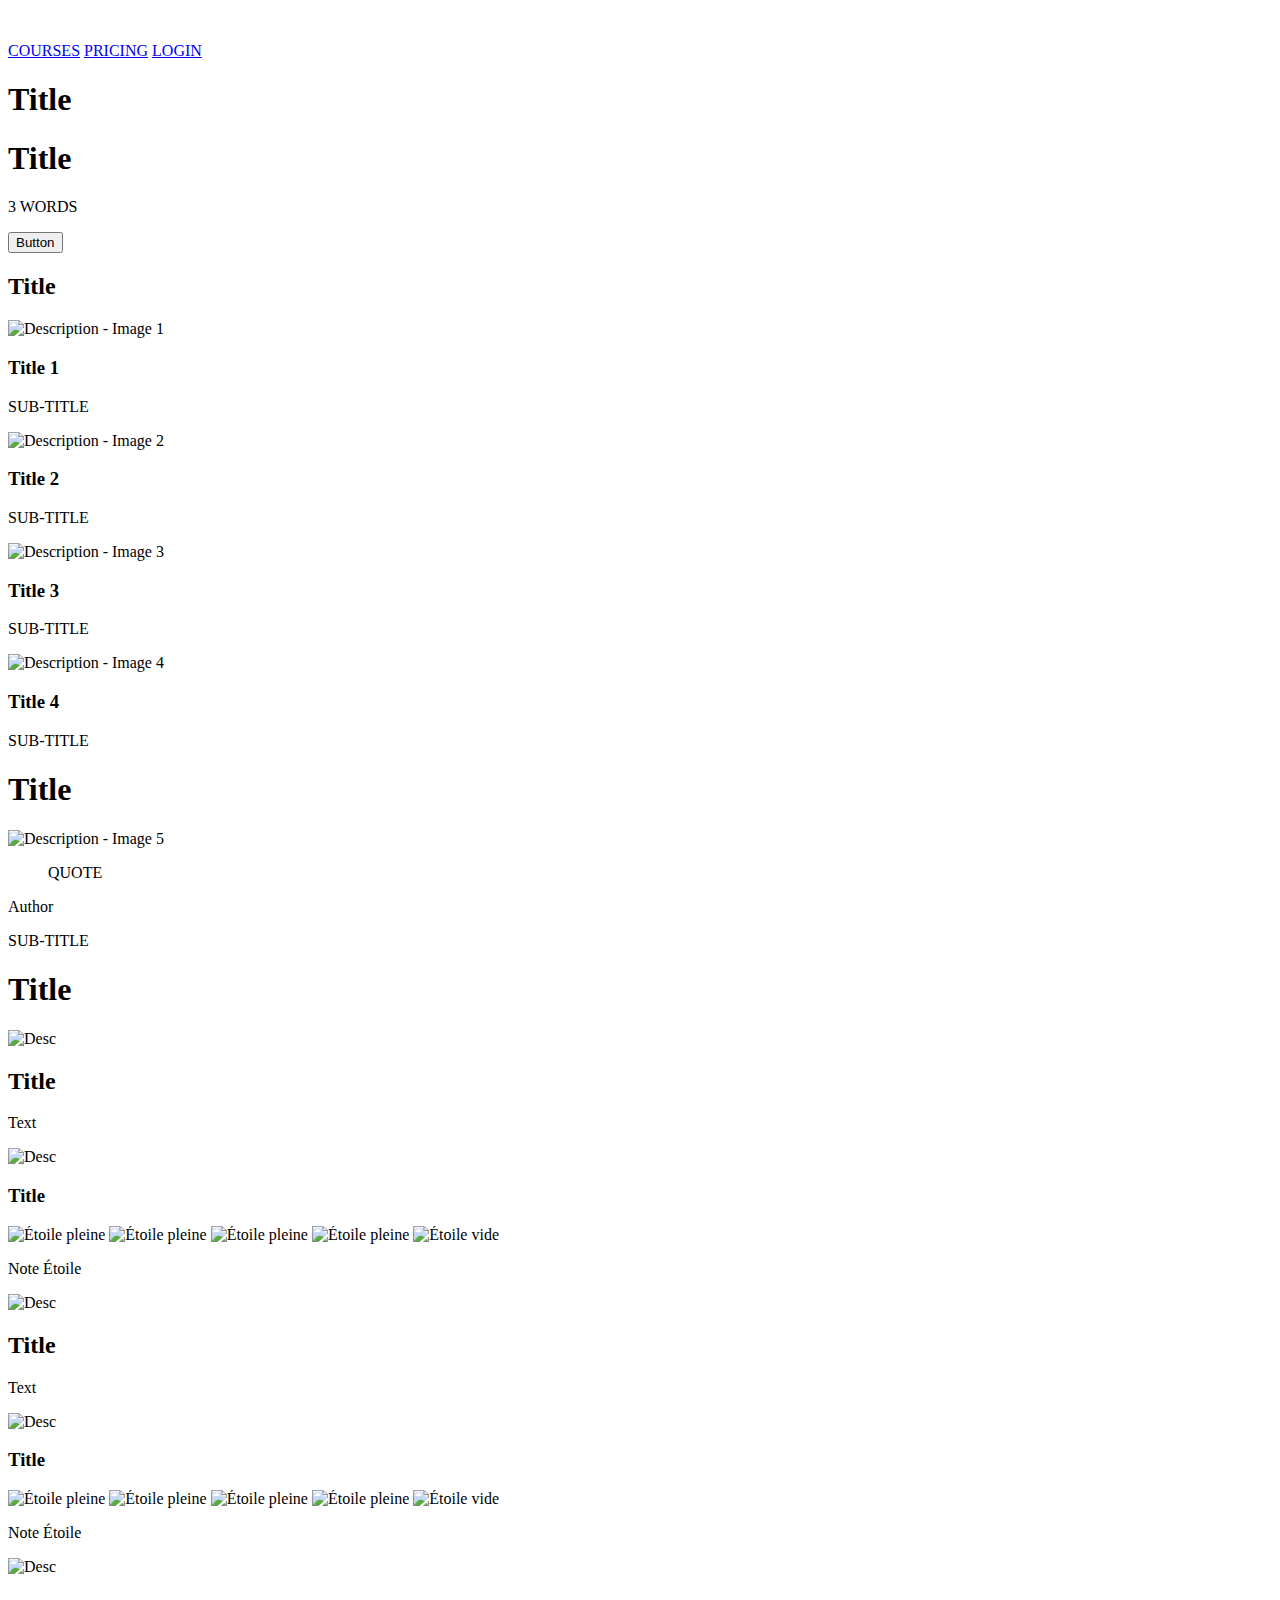
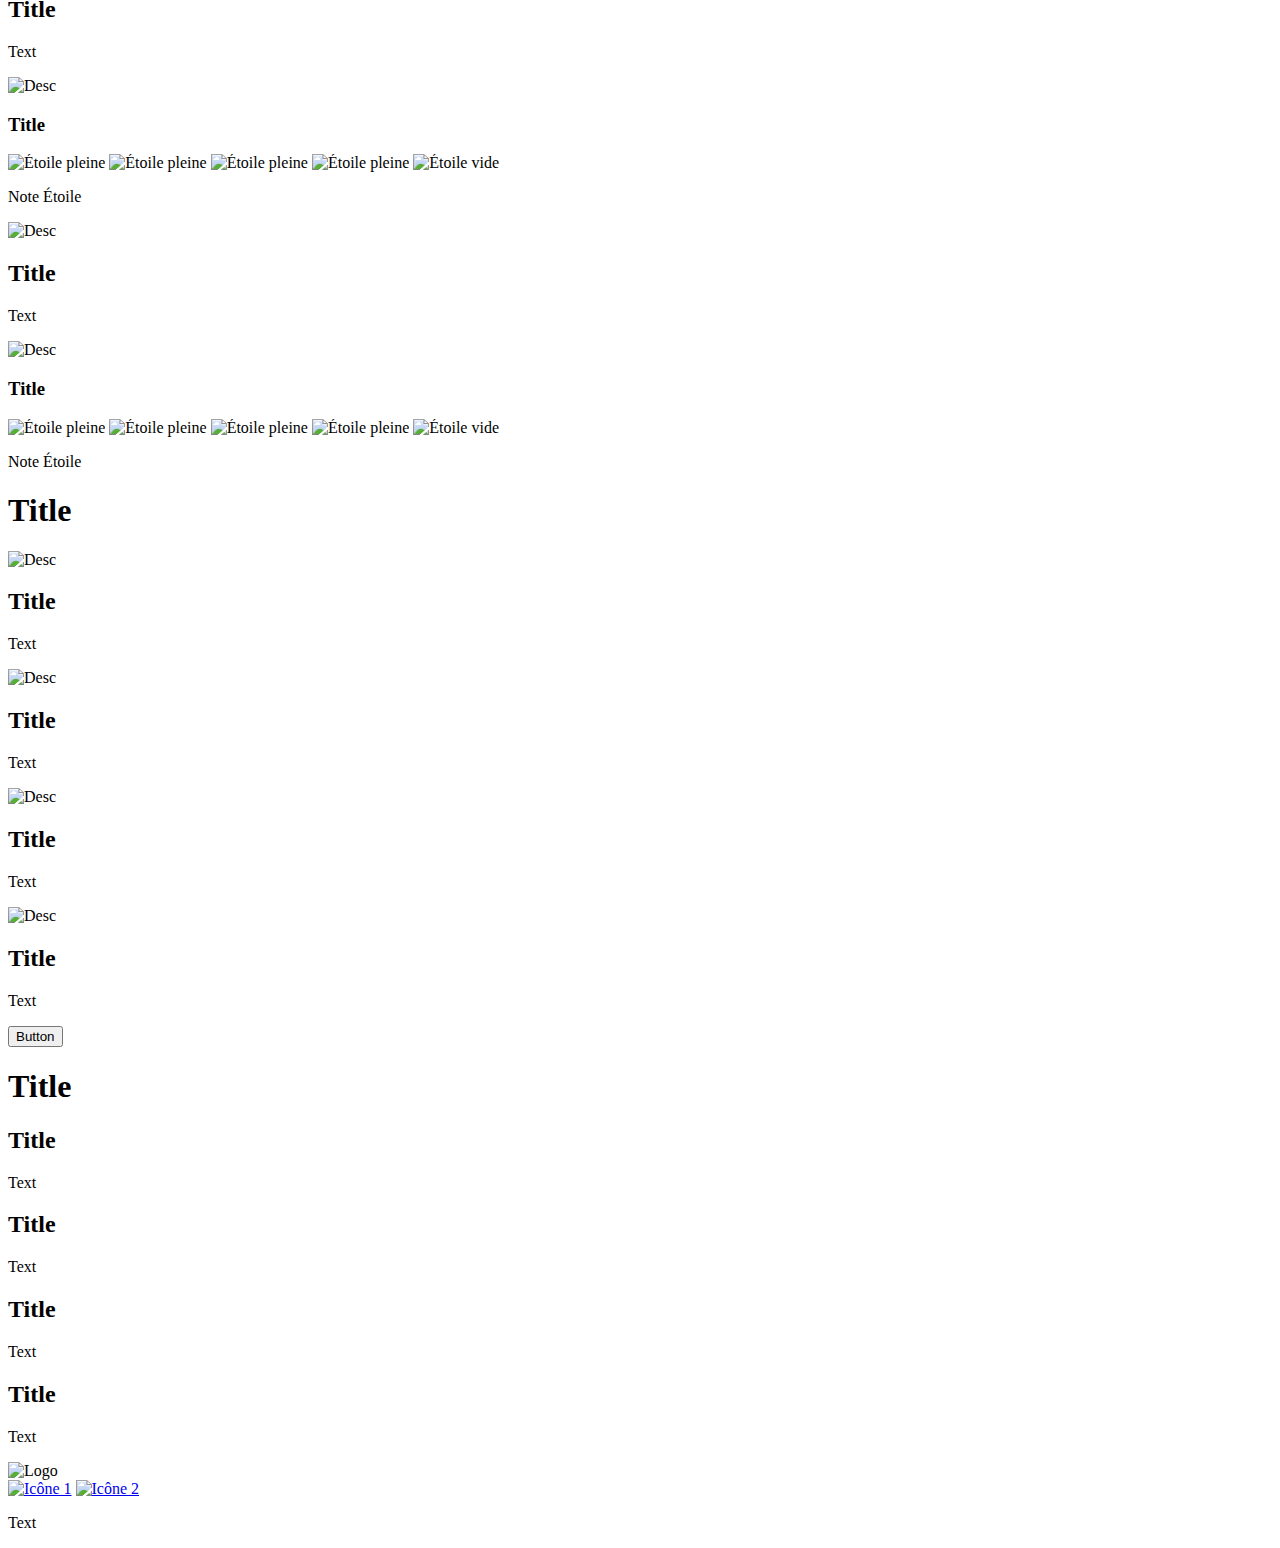
==== css_advanced/index.html @ 2dcafd6e "index.html" ====
<!DOCTYPE html>
<html lang="en">

<head>
  <title>My Page</title>

  <!-- Link -->
  <link rel="stylesheet" type="text/css" href="styles.css">
  <link rel="stylesheet" type="text/css" href="police.css">
</head>

<body>
  <!-- Header -->
  <header>
    <div>
      <!-- Logo and navigation -->
      <a href="#"><img src="img/logo.png" alt="Logo"></a> <!-- Logo cliquable -->
    </div>
    <nav>
      <!-- Navigation links -->
      <a href="#"> COURSES</a>
      <a href="#"> PRICING</a>
      <a href="#"> LOGIN</a>
    </nav>
  </header>

  <!-- Main content of the page -->
  <main>

    <!-- Banner -->
    <section>
      <h1>Title</h1>
      <div>
        <h1>Title</h1>
        <p>3 WORDS</p>
        <button>Button</button>
      </div>

      <!-- Blocks within the banner -->
      <div>
        <h2>Title</h2>
        <div>

          <!-- First Block -->
          <div>
            <img src="image1.jpg" alt="Description - Image 1">
            <h3>Title 1</h3>
            <p>SUB-TITLE</p>
          </div>

          <!-- Second Block -->
          <div>
            <img src="image2.jpg" alt="Description - Image 2">
            <h3>Title 2</h3>
            <p>SUB-TITLE</p>
          </div>

          <!-- Third Block -->
          <div>
            <img src="image3.jpg" alt="Description - Image 3">
            <h3>Title 3</h3>
            <p>SUB-TITLE</p>
          </div>

          <!-- Fourth Block -->
          <div>
            <img src="image4.jpg" alt="Description - Image 4">
            <h3>Title 4</h3>
            <p>SUB-TITLE</p>
          </div>
        </div>
      </div>
    </section>

    <!-- Quote -->
    <section>
      <h1>Title</h1>
      <div>
        <img src="image5.jpg" alt="Description - Image 5">
        <div>
          <blockquote>QUOTE</blockquote>
          <p>Author</p>
          <p>SUB-TITLE</p>
        </div>
      </div>
    </section>
    <!-- End of Quote Section -->

    <!-- Vidéo -->
    <section>
      <h1>Title</h1>
      <div>
        <!-- Video Block 1 -->
        <div>
          <img src="image.png" alt="Desc">
          <h2>Title</h2>
          <p>Text</p>
          <div>
            <img src="image.png" alt="Desc">
            <h3>Title</h3>
          </div>
          <div>
            <img src="etoile-pleine.png" alt="Étoile pleine">
            <img src="etoile-pleine.png" alt="Étoile pleine">
            <img src="etoile-pleine.png" alt="Étoile pleine">
            <img src="etoile-pleine.png" alt="Étoile pleine">
            <img src="etoile-vide.png" alt="Étoile vide">
          </div>
          <p>Note Étoile</p>
        </div>
        <!-- End of Video Block 1 -->

        <!-- Video Block 2 -->
        <div>
          <img src="image.png" alt="Desc">
          <h2>Title</h2>
          <p>Text</p>
          <div>
            <img src="image.png" alt="Desc">
            <h3>Title</h3>
          </div>
          <div>
            <img src="etoile-pleine.png" alt="Étoile pleine">
            <img src="etoile-pleine.png" alt="Étoile pleine">
            <img src="etoile-pleine.png" alt="Étoile pleine">
            <img src="etoile-pleine.png" alt="Étoile pleine">
            <img src="etoile-vide.png" alt="Étoile vide">
          </div>
          <p>Note Étoile</p>
        </div>
        <!-- End of Video Block 2 -->

        <!-- Video Block 3 -->
        <div>
          <img src="image.png" alt="Desc">
          <h2>Title</h2>
          <p>Text</p>
          <div>
            <img src="image.png" alt="Desc">
            <h3>Title</h3>
          </div>
          <div>
            <img src="etoile-pleine.png" alt="Étoile pleine">
            <img src="etoile-pleine.png" alt="Étoile pleine">
            <img src="etoile-pleine.png" alt="Étoile pleine">
            <img src="etoile-pleine.png" alt="Étoile pleine">
            <img src="etoile-vide.png" alt="Étoile vide">
          </div>
          <p>Note Étoile</p>
        </div>
        <!-- End of Video Block 3 -->

        <!-- Video Block 4 -->
        <div>
          <img src="image.png" alt="Desc">
          <h2>Title</h2>
          <p>Text</p>
          <div>
            <img src="image.png" alt="Desc">
            <h3>Title</h3>
          </div>
          <div>
            <img src="etoile-pleine.png" alt="Étoile pleine">
            <img src="etoile-pleine.png" alt="Étoile pleine">
            <img src="etoile-pleine.png" alt="Étoile pleine">
            <img src="etoile-pleine.png" alt="Étoile pleine">
            <img src="etoile-vide.png" alt="Étoile vide">
          </div>
          <!-- End of Video Block 4 -->

          <p>Note Étoile</p>
        </div>
      </div>
    </section>
    <!-- End of video Section -->

    <!-- Membership-->
    <section>
      <h1>Title</h1>
      <div>
        <!-- Membership Block 1 -->
        <div>
          <img src="image.png" alt="Desc">
          <h2>Title</h2>
          <p>Text</p>
        </div>
        <!-- End of Membership Block 1 -->

        <!-- Membership Block 2 -->
        <div>
          <img src="image.png" alt="Desc">
          <h2>Title</h2>
          <p>Text</p>
        </div>
        <!-- End of Membership Block 2 -->

        <!-- Membership Block 3 -->
        <div>
          <img src="image.png" alt="Desc">
          <h2>Title</h2>
          <p>Text</p>
        </div>
        <!-- End of Membership Block 3 -->

        <!-- Membership Block 4 -->
        <div>
          <img src="image.png" alt="Desc">
          <h2>Title</h2>
          <p>Text</p>
        </div>
        <!-- End of Membership Block 4 -->

        <button>Button</button>
      </div>
    </section>
    <!-- End of Membership Section -->

    <!-- FAQ Section -->
    <section>
      <h1>Title</h1>
      <div>
        <!-- FAQ Block 1 -->
        <div>
          <!-- FAQ Item 1 -->
          <div>
            <h2>Title</h2>
            <p>Text</p>
          </div>
          <!-- End of FAQ Item 1 -->

          <!-- FAQ Item 2 -->
          <div>
            <h2>Title</h2>
            <p>Text</p>
          </div>
          <!-- End of FAQ Item 2 -->
        </div>
        <!-- End of FAQ Block 1 -->

        <!-- FAQ Block 2 -->
        <div>
          <!-- FAQ Item 1 -->
          <div>
            <h2>Title</h2>
            <p>Text</p>
          </div>
          <!-- End of FAQ Item 1 -->

          <!-- FAQ Item 2 -->
          <div>
            <h2>Title</h2>
            <p>Text</p>
          </div>
          <!-- End of FAQ Item 2 -->
        </div>
        <!-- End of FAQ Block 2 -->
      </div>
    </section>
    <!-- End of FAQ Section -->

    <!-- Footer -->
    <footer>
      <div>
        <!-- Logo and Links -->
        <div>
          <img src="logo-footer.png" alt="Logo">
          <div>
            <a href="lien1"><img src="icone1.png" alt="Icône 1"></a>
            <a href="lien2"><img src="icone2.png" alt="Icône 2"></a>
          </div>
        </div>
        <!-- Footer Text -->
        <p>Text</p>
      </div>
    </footer>
    <!-- End of Footer Section -->

  </main>
</body>

</html>
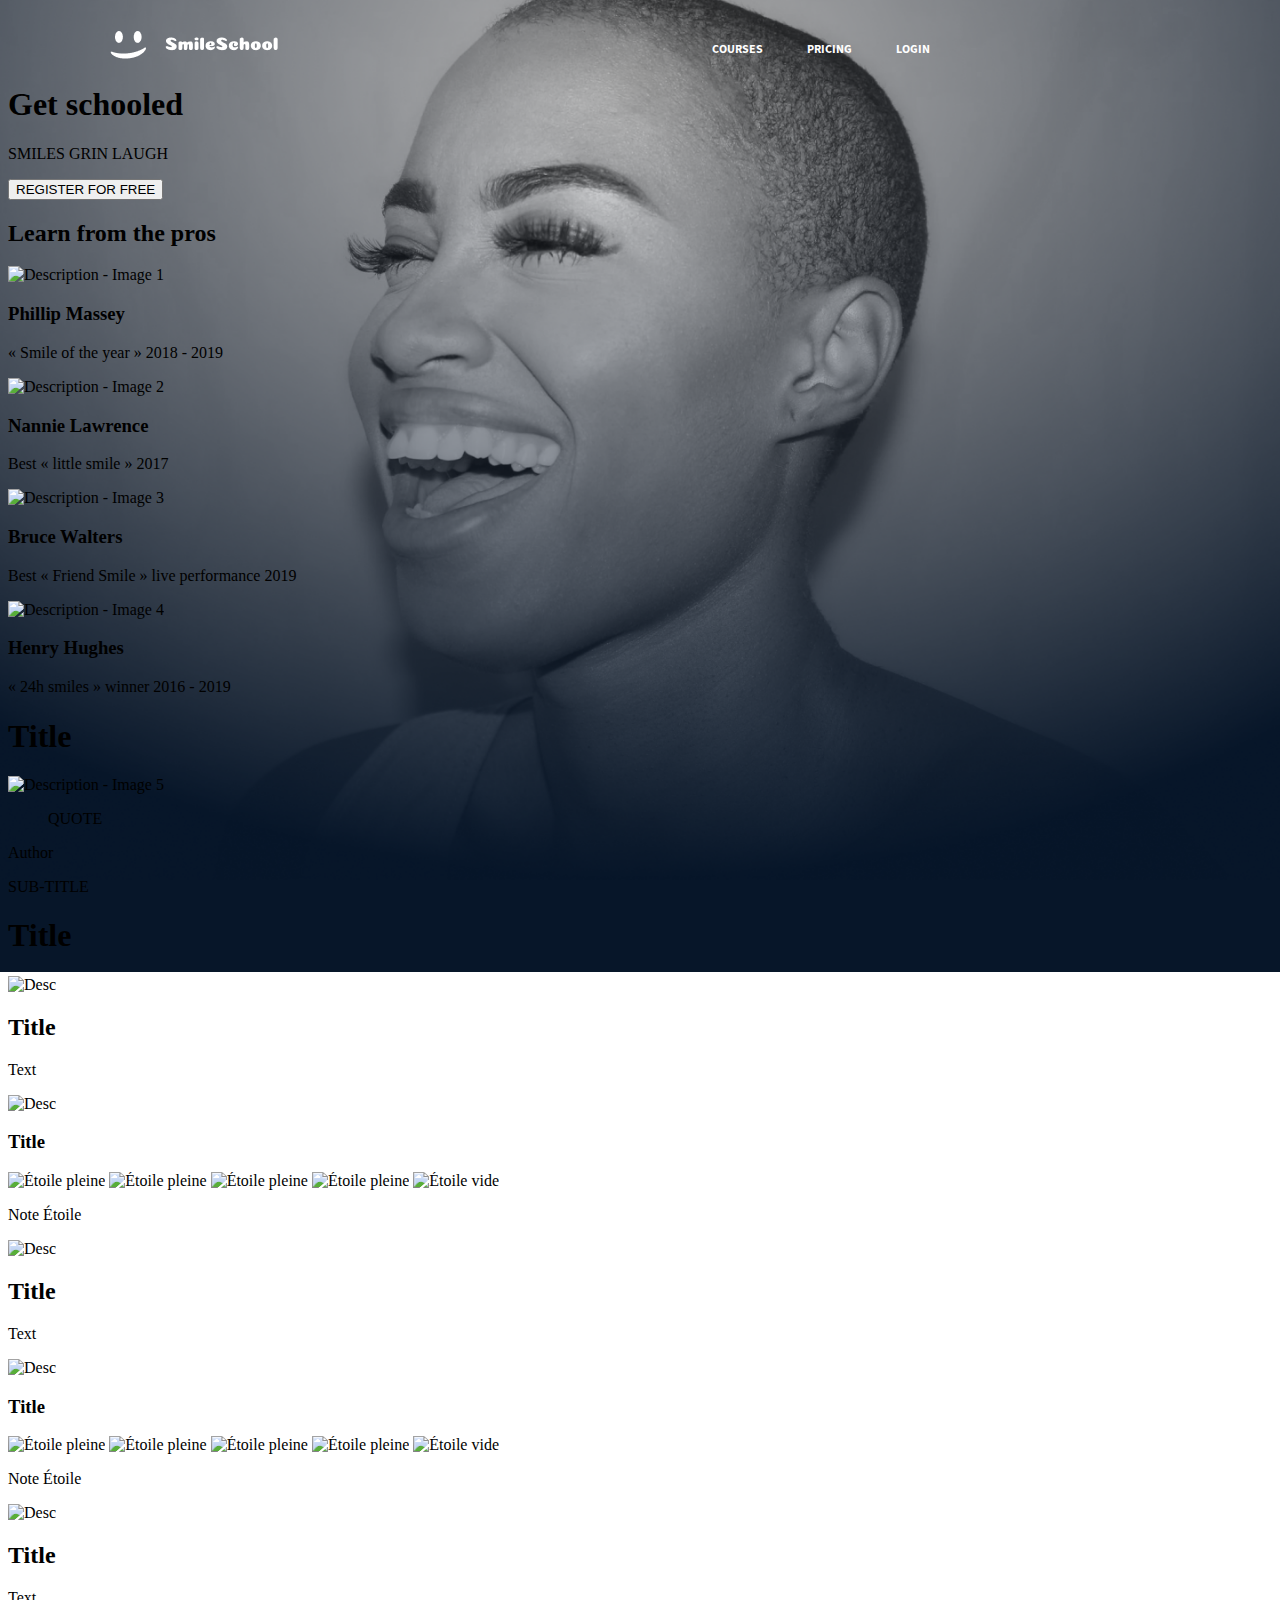
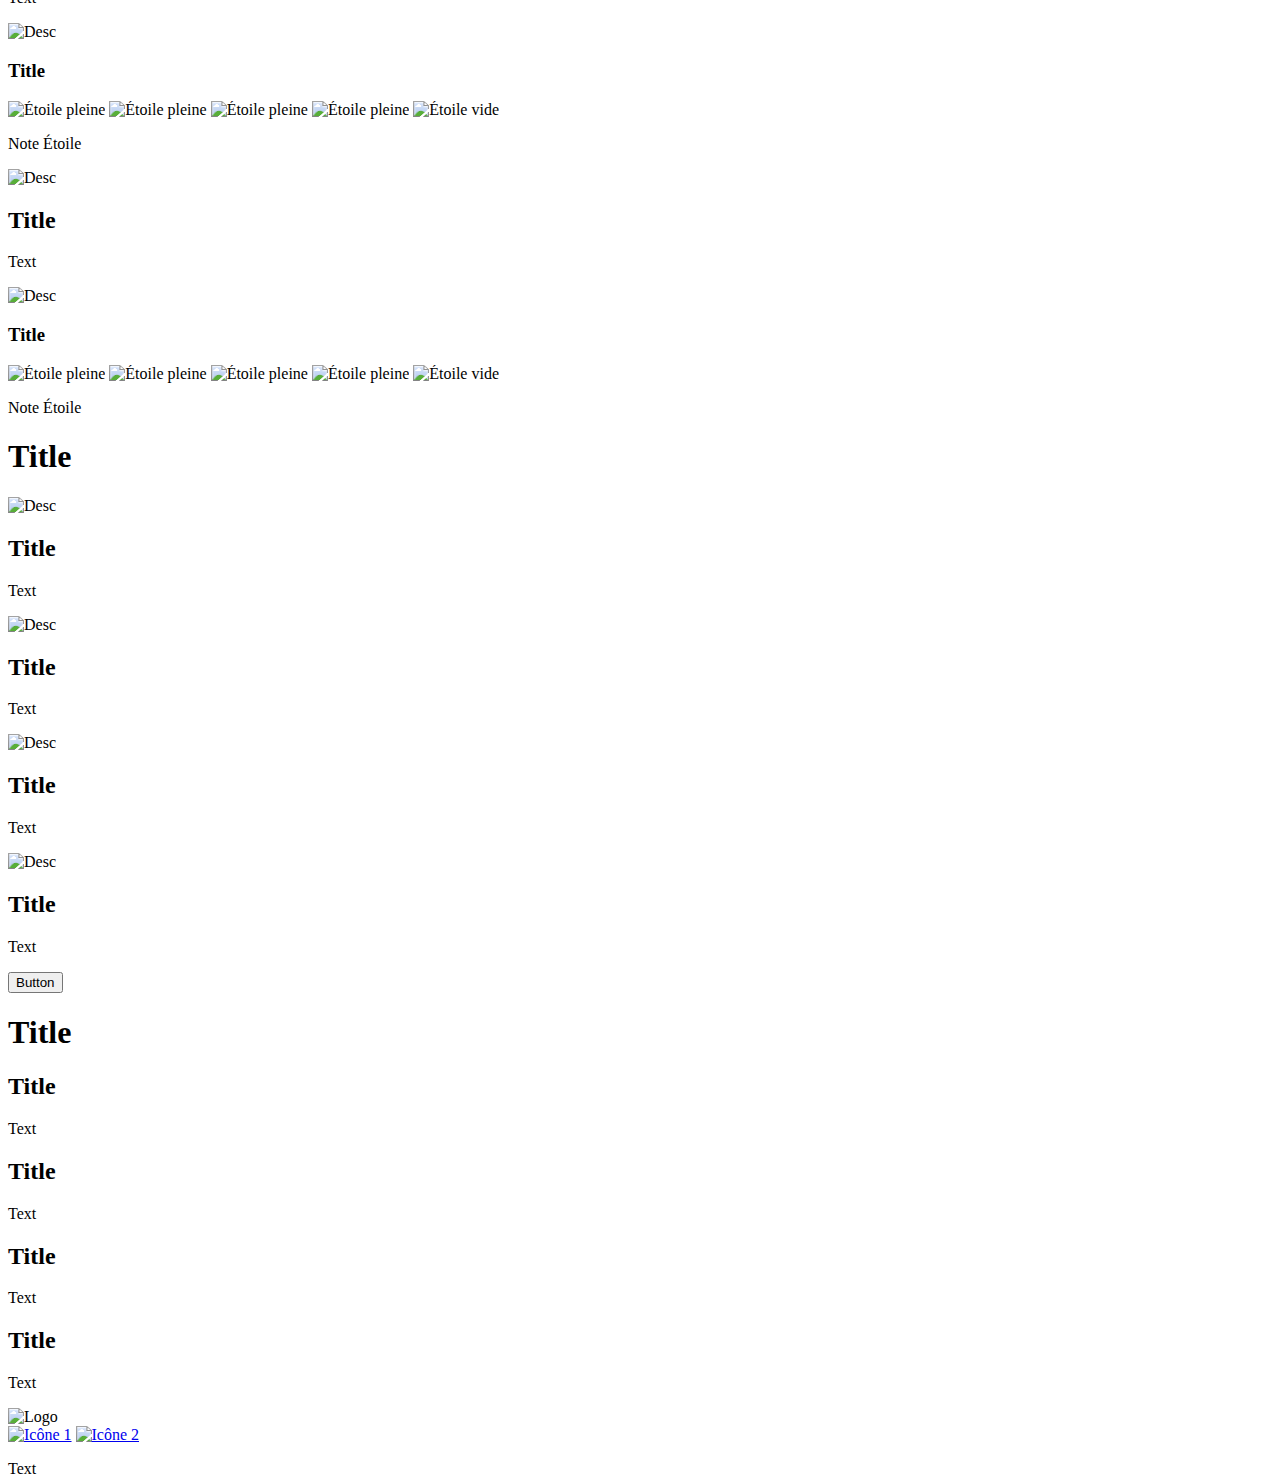
==== commit f5041ccc: "index.html" ====
--- a/css_advanced/index.html
+++ b/css_advanced/index.html
@@ -29,44 +29,43 @@
 
     <!-- Banner -->
     <section>
-      <h1>Title</h1>
-      <div>
-        <h1>Title</h1>
-        <p>3 WORDS</p>
-        <button>Button</button>
+      <div>
+        <h1>Get schooled</h1>
+        <p>SMILES GRIN LAUGH</p>
+        <button>REGISTER FOR FREE</button>
       </div>
 
       <!-- Blocks within the banner -->
       <div>
-        <h2>Title</h2>
+        <h2>Learn from the pros</h2>
         <div>
 
           <!-- First Block -->
           <div>
             <img src="image1.jpg" alt="Description - Image 1">
-            <h3>Title 1</h3>
-            <p>SUB-TITLE</p>
+            <h3>Phillip Massey</h3>
+            <p>« Smile of the year » 2018 - 2019</p>
           </div>
 
           <!-- Second Block -->
           <div>
             <img src="image2.jpg" alt="Description - Image 2">
-            <h3>Title 2</h3>
-            <p>SUB-TITLE</p>
+            <h3>Nannie Lawrence</h3>
+            <p>Best « little smile » 2017</p>
           </div>
 
           <!-- Third Block -->
           <div>
             <img src="image3.jpg" alt="Description - Image 3">
-            <h3>Title 3</h3>
-            <p>SUB-TITLE</p>
+            <h3>Bruce Walters</h3>
+            <p>Best « Friend Smile » live performance 2019</p>
           </div>
 
           <!-- Fourth Block -->
           <div>
             <img src="image4.jpg" alt="Description - Image 4">
-            <h3>Title 4</h3>
-            <p>SUB-TITLE</p>
+            <h3>Henry Hughes</h3>
+            <p>« 24h smiles » winner 2016 - 2019</p>
           </div>
         </div>
       </div>
--- a/css_advanced/styles.css
+++ b/css_advanced/styles.css
@@ -0,0 +1,30 @@
+/* */
+
+body {
+  width: 80%;
+  background-image: url("img/background.png");
+  background-repeat: no-repeat;
+  max-height: 100vh;
+  background-size: cover;
+}
+
+header {
+  width: 80%;
+  margin-top: 3%;
+  margin-left: 10%;
+  margin-right: 0%;
+  display: flex;
+  justify-content: space-between;
+  align-items: center;
+  color: white;
+
+}
+
+header nav a {
+  text-decoration: none;
+  margin-left: 40px;
+  color: white;
+  font-size: 12px;
+  font-family: 'Source Sans Pro', sans-serif;
+  gap: 20px;
+}
--- a/css_advanced/police.css
+++ b/css_advanced/police.css
@@ -0,0 +1,8 @@
+/* */
+
+@font-face {
+  font-family: 'Source Sans Pro';
+  src: url('police/SourceSansPro-Bold.otf') format('truetype');
+  font-weight: normal;
+  font-size: normal;
+}
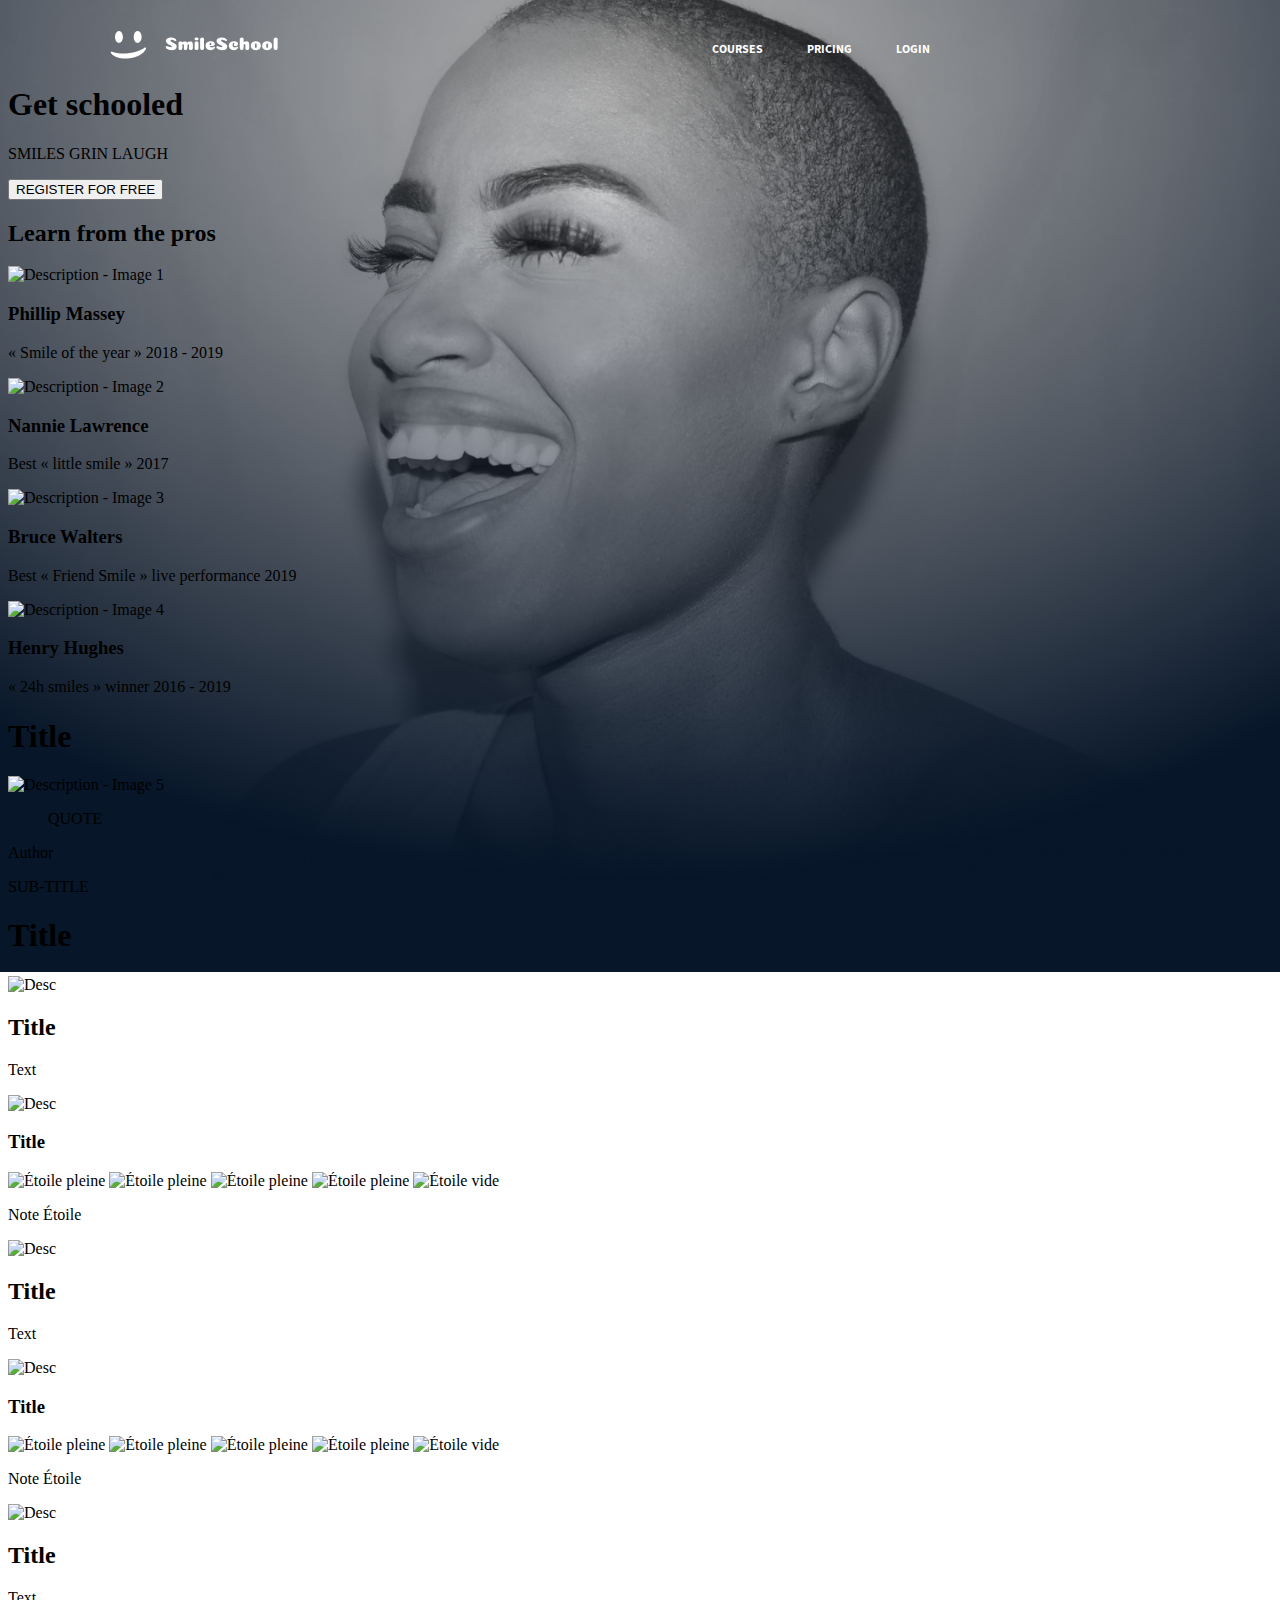
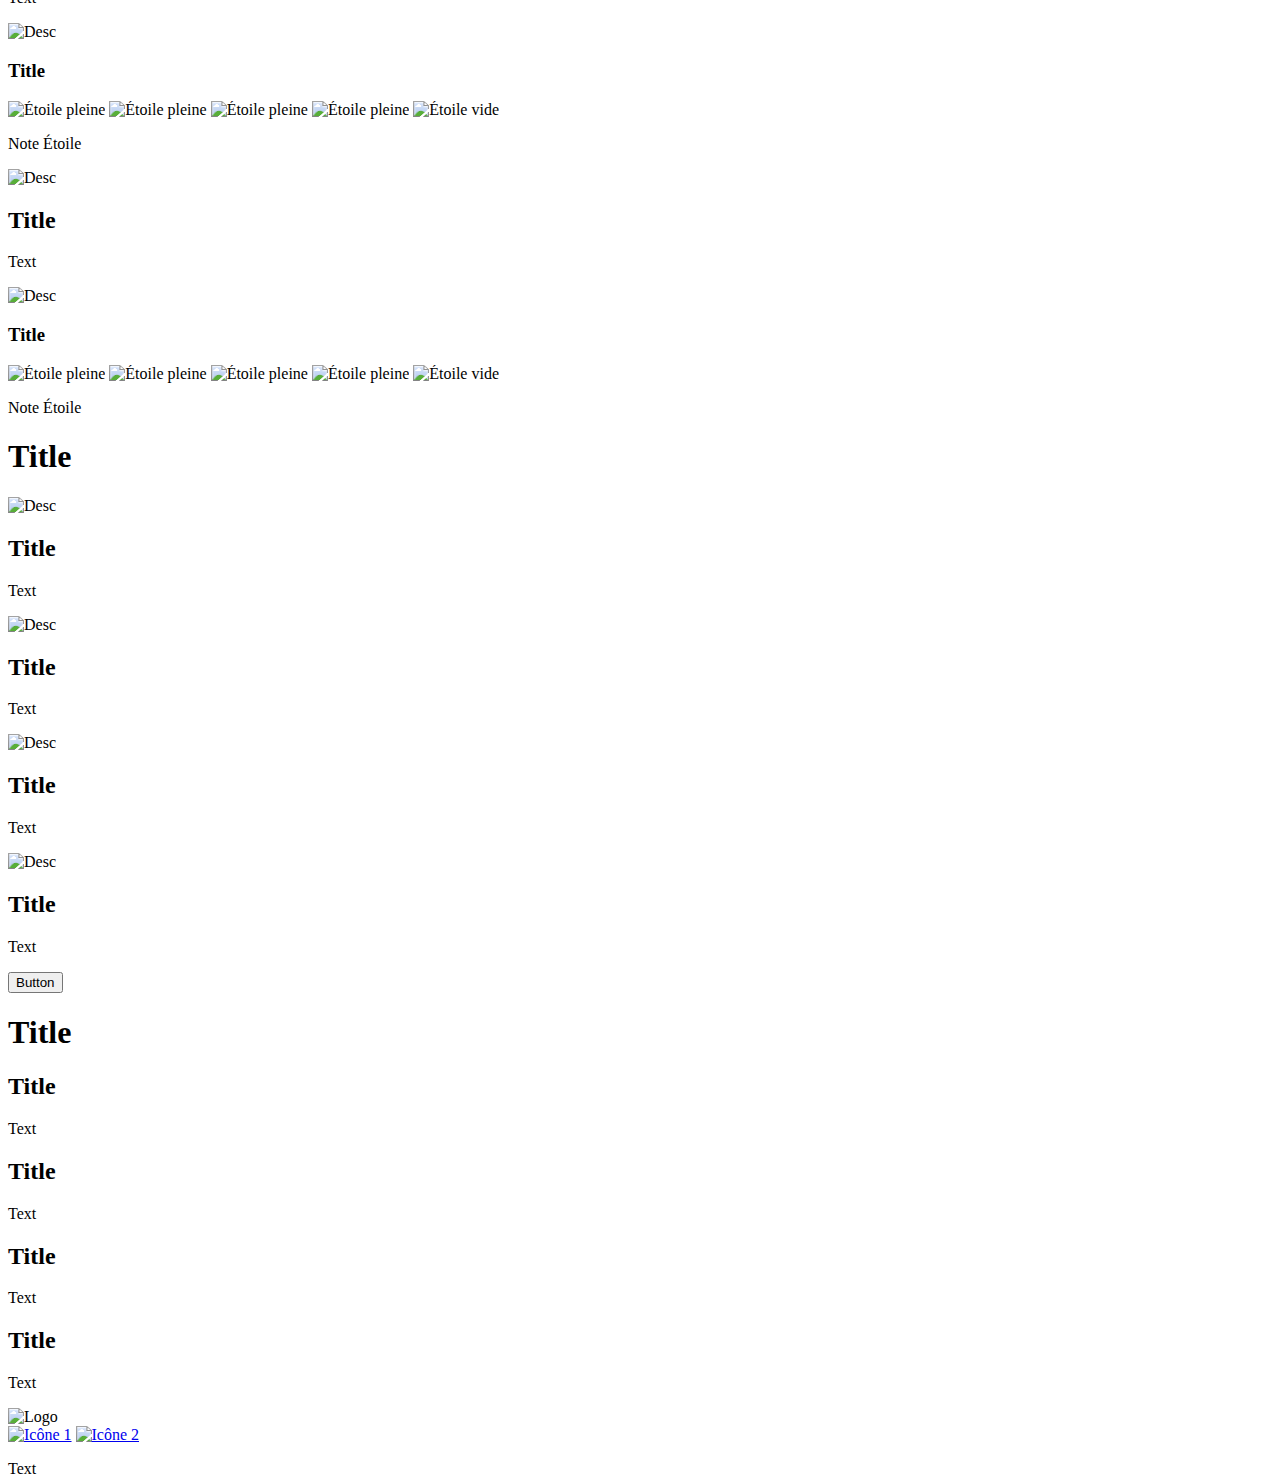
==== commit af1182b2: "index.html" ====
--- a/css_advanced/index.html
+++ b/css_advanced/index.html
@@ -37,7 +37,7 @@
 
       <!-- Blocks within the banner -->
       <div>
-        <h2>Learn from the pros</h2>
+        <h2> <span>Learn</span> from the pros</h2>
         <div>
 
           <!-- First Block -->
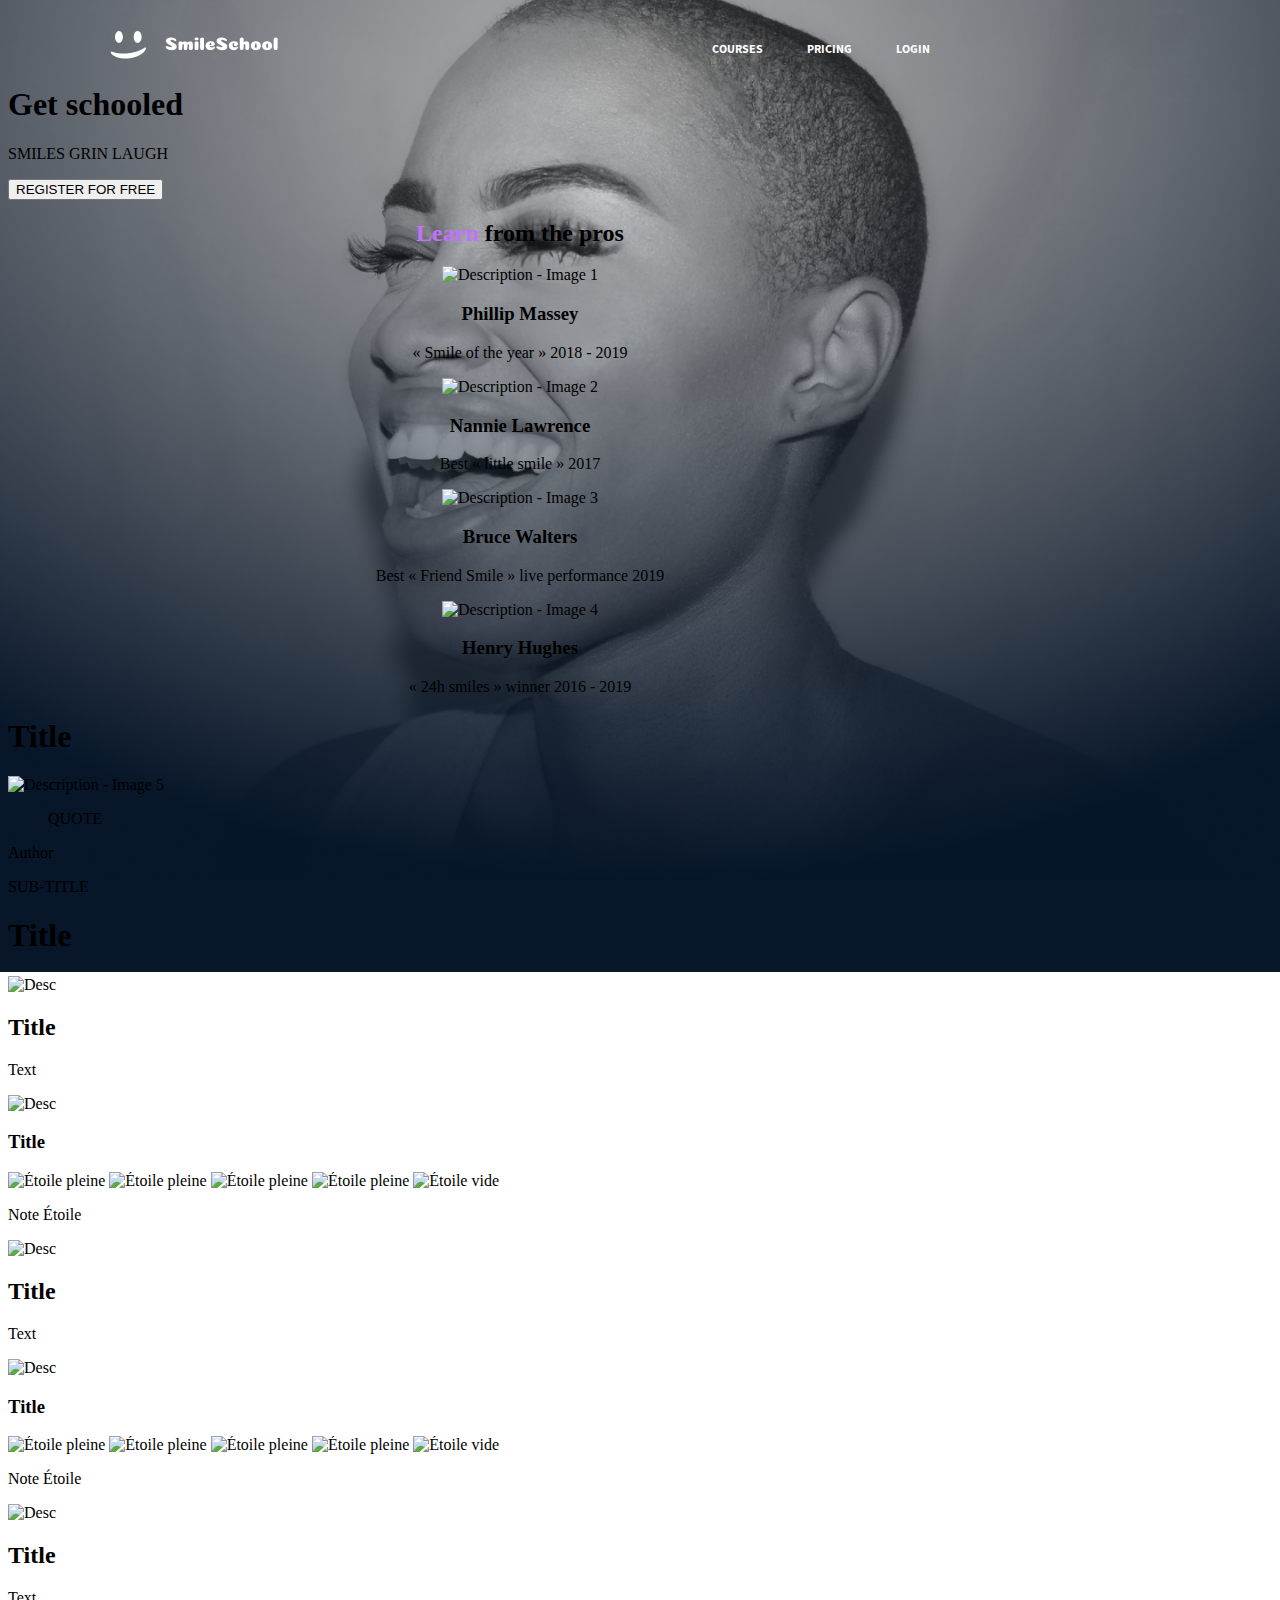
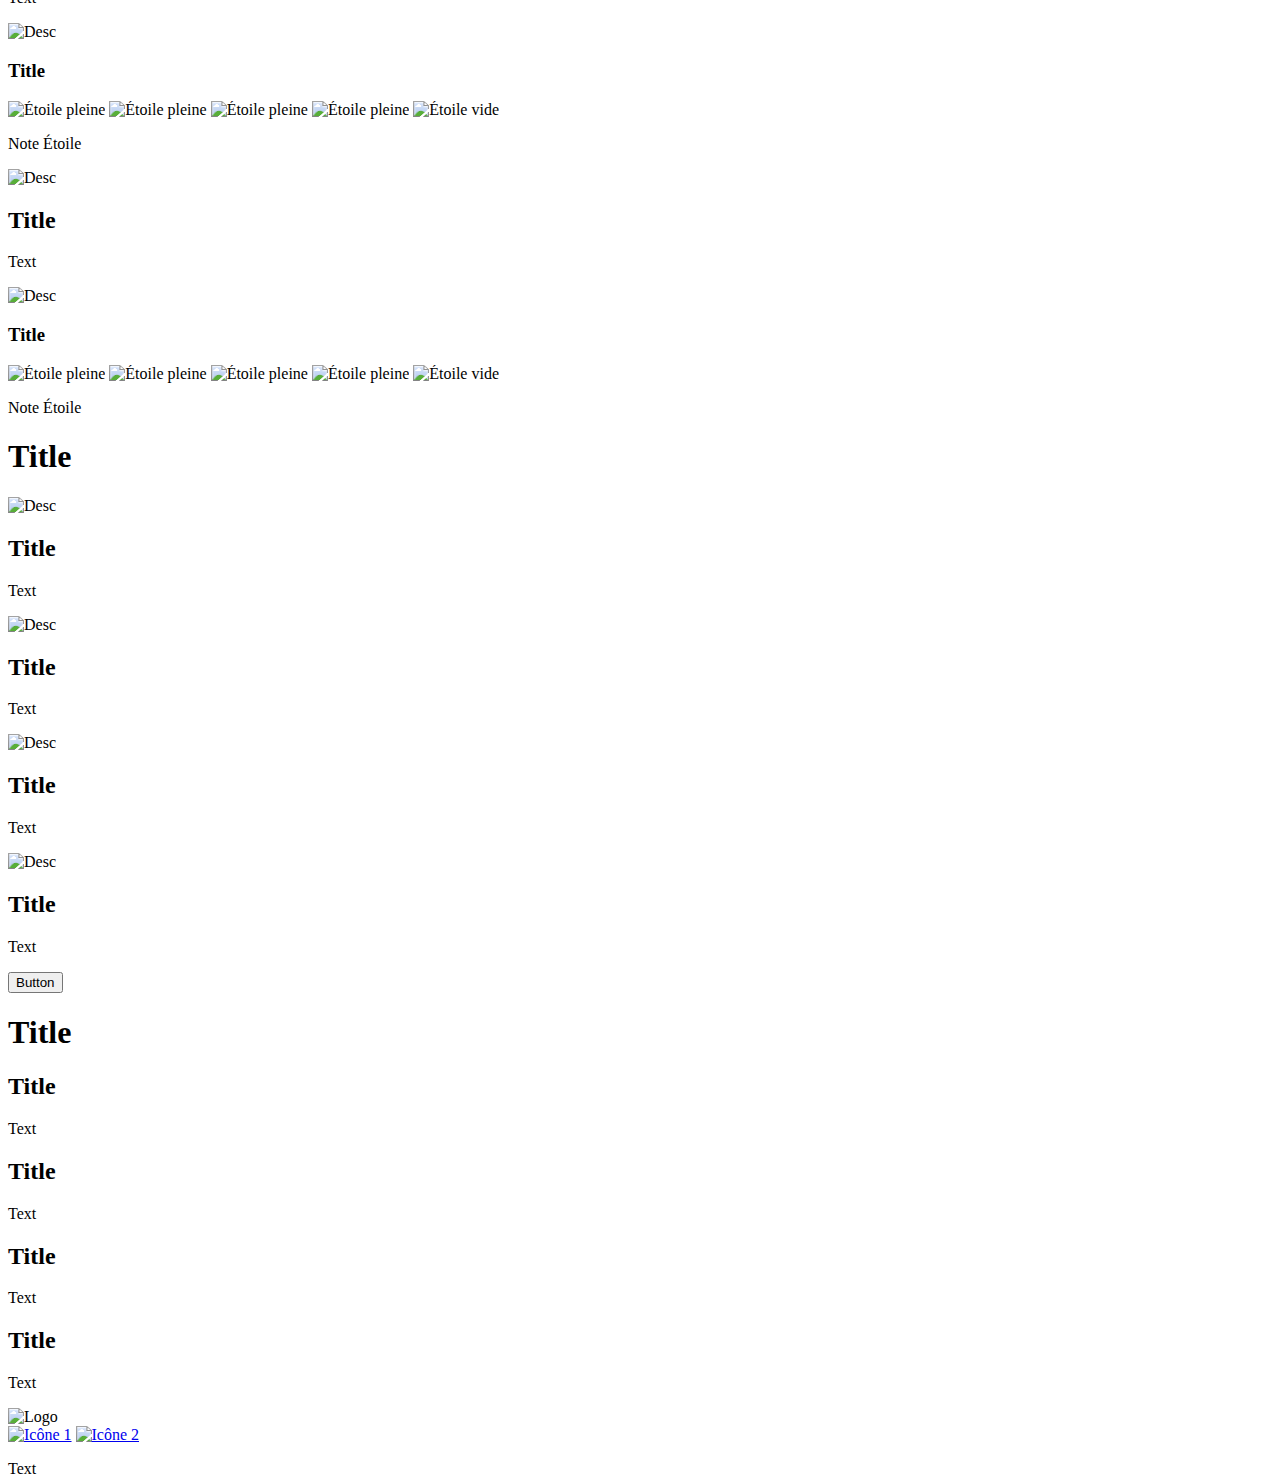
==== commit e3a53ba1: "index.html" ====
--- a/css_advanced/index.html
+++ b/css_advanced/index.html
@@ -36,8 +36,8 @@
       </div>
 
       <!-- Blocks within the banner -->
-      <div>
-        <h2> <span>Learn</span> from the pros</h2>
+      <div style="text-align: center">
+        <h2> <span style="color: #C271FF">Learn</span> from the pros</h2>
         <div>
 
           <!-- First Block -->
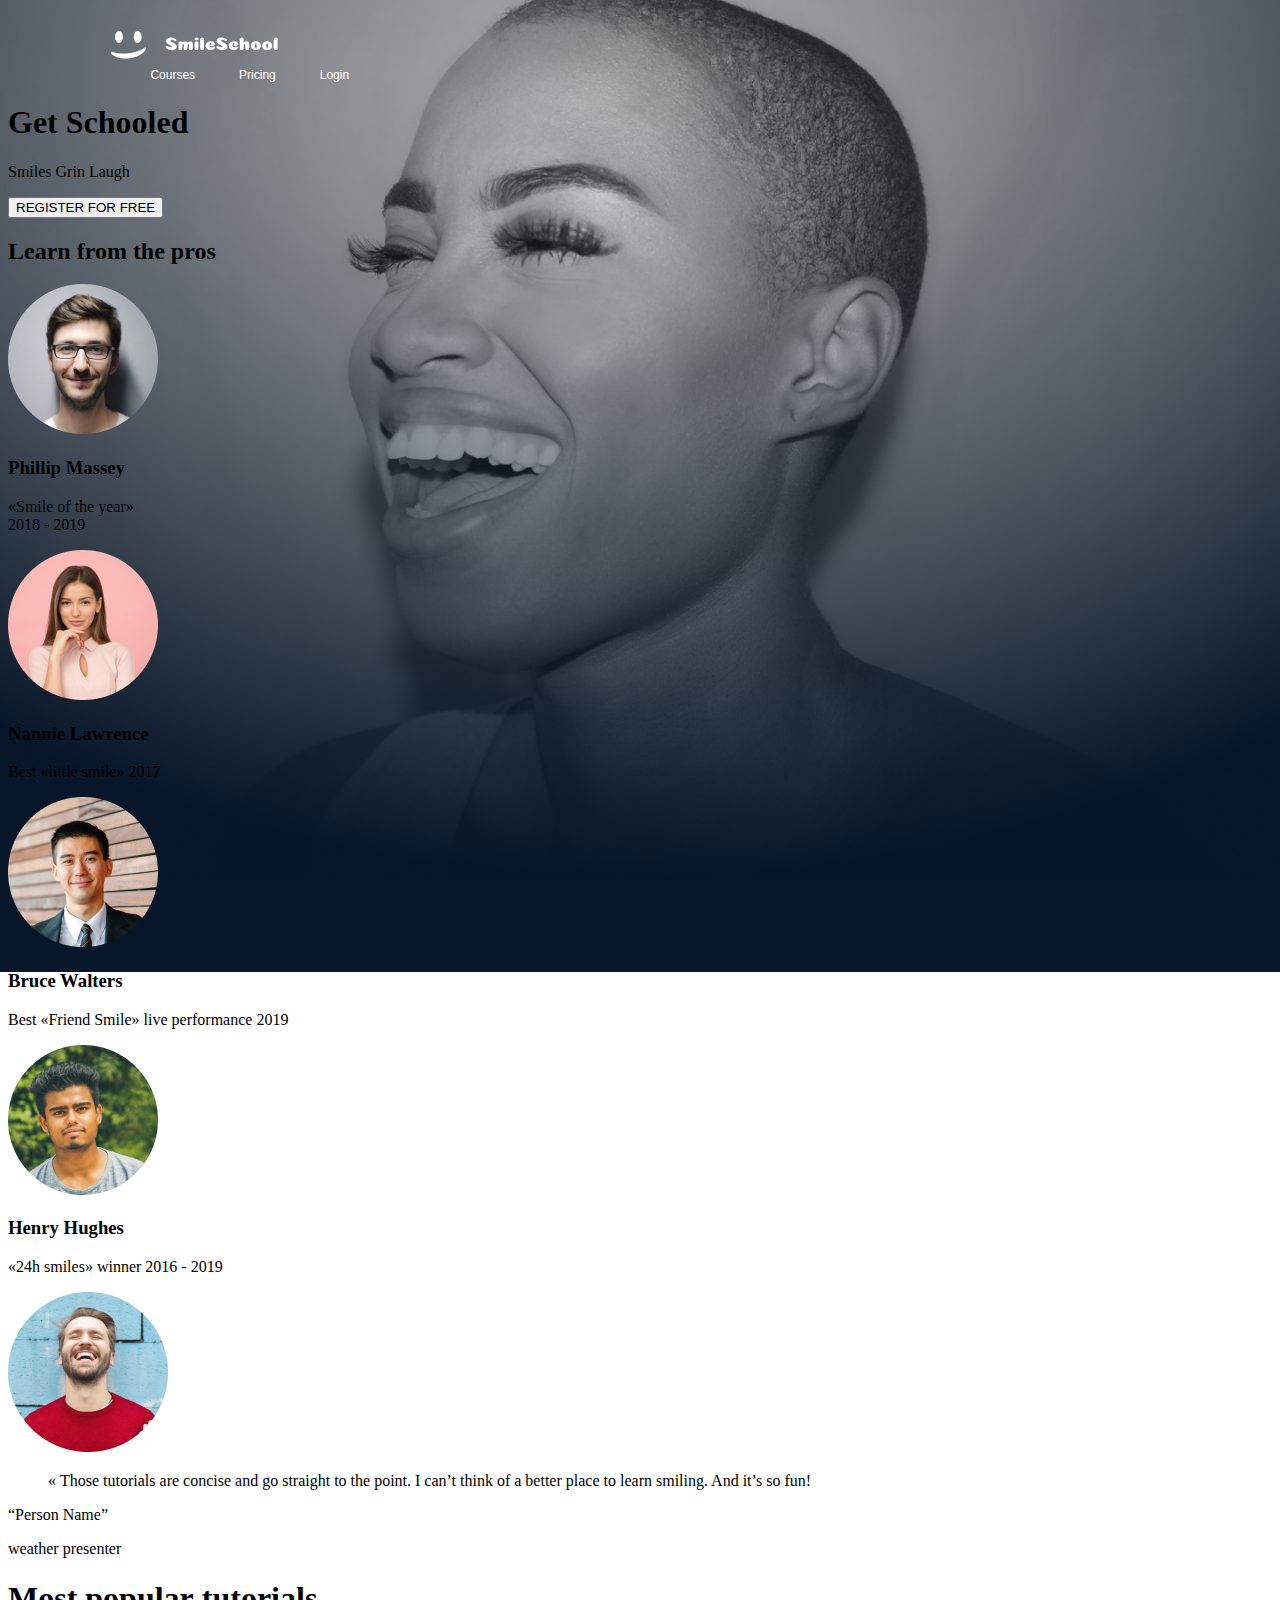
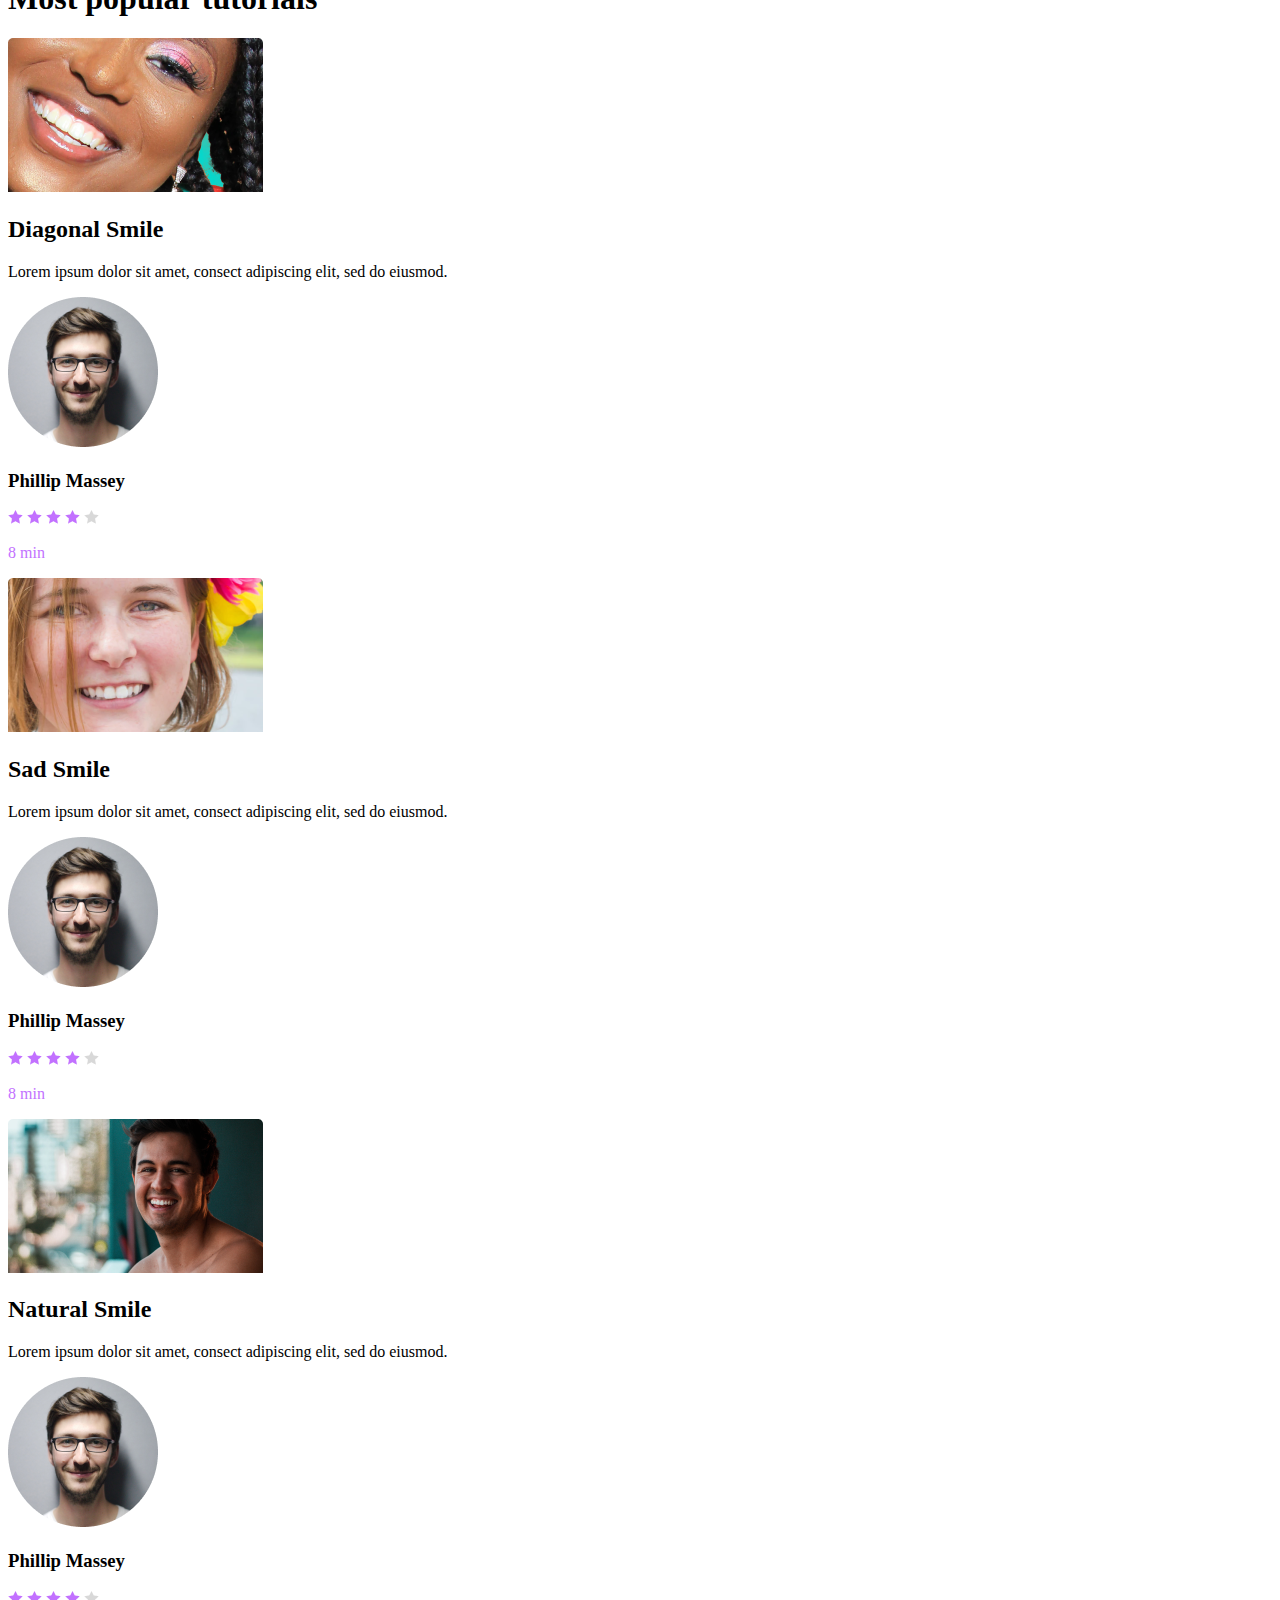
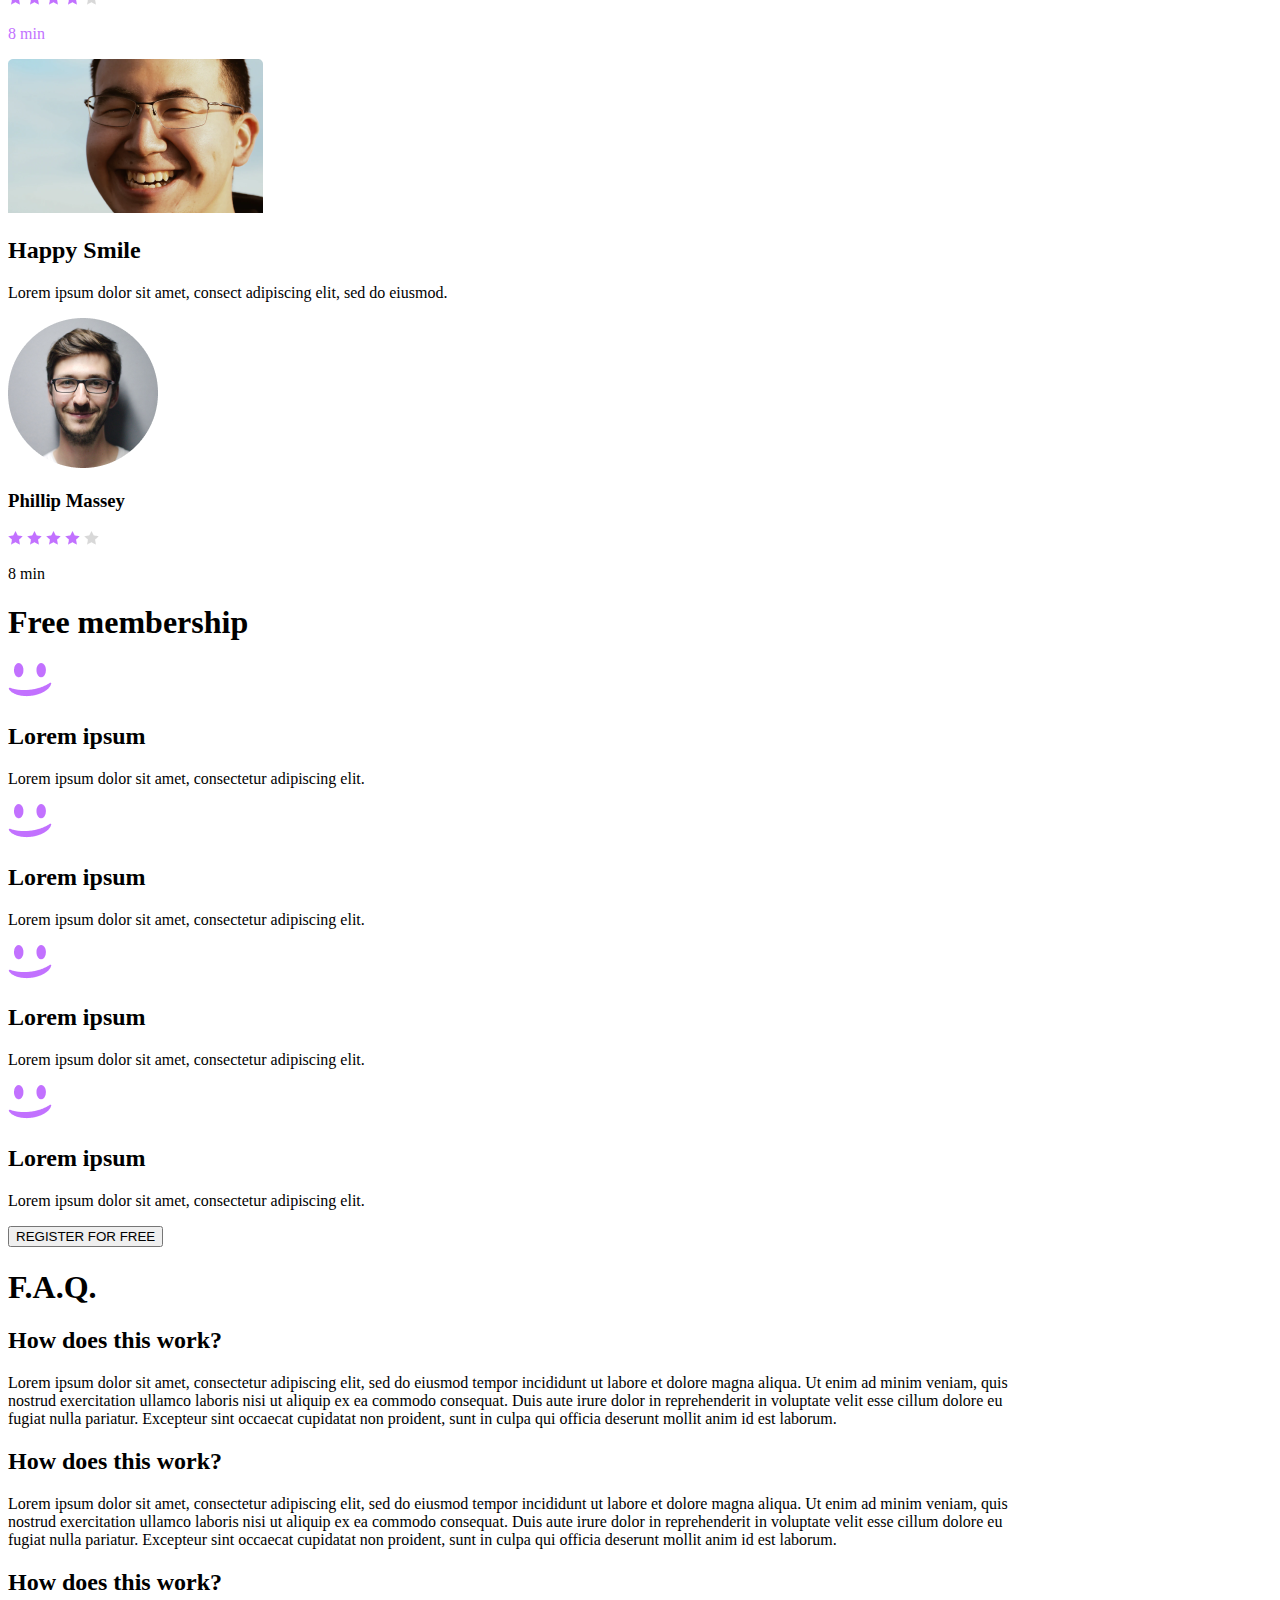
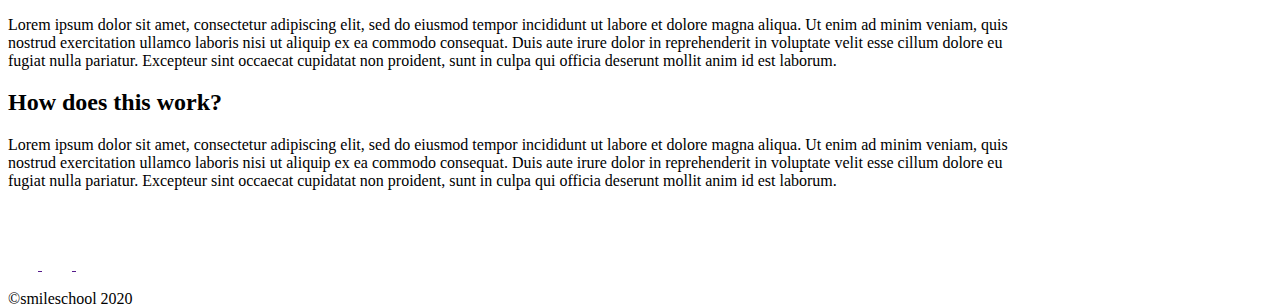
==== commit e49a1edc: "Index.html" ====
--- a/css_advanced/index.html
+++ b/css_advanced/index.html
@@ -1,280 +1,332 @@
 <!DOCTYPE html>
-<html lang="en">
+<html>
 
 <head>
-  <title>My Page</title>
-
-  <!-- Link -->
-  <link rel="stylesheet" type="text/css" href="styles.css">
-  <link rel="stylesheet" type="text/css" href="police.css">
+    <title>
+        Smile School
+    </title>
+    <meta charset="UTF-8">
+    <link rel="stylesheet" href="styles.css">
 </head>
 
 <body>
-  <!-- Header -->
-  <header>
-    <div>
-      <!-- Logo and navigation -->
-      <a href="#"><img src="img/logo.png" alt="Logo"></a> <!-- Logo cliquable -->
+
+    <div class="imgbackground">
+        <!-- Navigation -->
+        <header>
+            <div>
+                <a href="img/logo.png">
+                    <img src="img/logo.png">
+                </a>
+
+                <nav>
+                    <a href="https://fr.wikipedia.org/wiki/Orange_(fruit)">Courses</a>
+                    <a href="https://fr.wikipedia.org/wiki/Pomme">Pricing</a>
+                    <a href="https://fr.wikipedia.org/wiki/Poire">Login</a>
+                </nav>
+            </div>
+        </header>
+
+        <main>
+            <!-- Banner -->
+            <section>
+                <div class="banner">
+                    <h1>Get Schooled</h1>
+                    <p>Smiles Grin Laugh</p>
+                    <button type="button">REGISTER FOR FREE</button>
+                </div>
+
+                <div class="user">
+                    <h2><strong>Learn</strong> from the pros</h2>
+
+                    <div class="userbox">
+                        <div class="useritem">
+                            <img src="img/avatar1.png" class="userimg">
+                            <h3>Phillip Massey</h3>
+                            <p>«Smile of the year»<br> 2018 - 2019</p>
+                        </div>
+
+                        <div class="useritem">
+                            <img src="img/avatar2.png" class="userimg">
+                            <h3>Nannie Lawrence</h3>
+                            <p>Best «little smile» 2017</p>
+                        </div>
+
+                        <div class="useritem">
+                            <img src="img/avatar3.png" class="userimg">
+                            <h3>Bruce Walters</h3>
+                            <p>Best «Friend Smile» live performance 2019</p>
+                        </div>
+
+                        <div class="useritem">
+                            <img src="img/avatar4.png" class="userimg">
+                            <h3>Henry Hughes</h3>
+                            <p>«24h smiles» winner 2016 - 2019</p>
+                        </div>
+                    </div>
+                </div>
+            </section>
+
     </div>
-    <nav>
-      <!-- Navigation links -->
-      <a href="#"> COURSES</a>
-      <a href="#"> PRICING</a>
-      <a href="#"> LOGIN</a>
-    </nav>
-  </header>
-
-  <!-- Main content of the page -->
-  <main>
-
-    <!-- Banner -->
-    <section>
-      <div>
-        <h1>Get schooled</h1>
-        <p>SMILES GRIN LAUGH</p>
-        <button>REGISTER FOR FREE</button>
-      </div>
-
-      <!-- Blocks within the banner -->
-      <div style="text-align: center">
-        <h2> <span style="color: #C271FF">Learn</span> from the pros</h2>
-        <div>
-
-          <!-- First Block -->
-          <div>
-            <img src="image1.jpg" alt="Description - Image 1">
-            <h3>Phillip Massey</h3>
-            <p>« Smile of the year » 2018 - 2019</p>
-          </div>
-
-          <!-- Second Block -->
-          <div>
-            <img src="image2.jpg" alt="Description - Image 2">
-            <h3>Nannie Lawrence</h3>
-            <p>Best « little smile » 2017</p>
-          </div>
-
-          <!-- Third Block -->
-          <div>
-            <img src="image3.jpg" alt="Description - Image 3">
-            <h3>Bruce Walters</h3>
-            <p>Best « Friend Smile » live performance 2019</p>
-          </div>
-
-          <!-- Fourth Block -->
-          <div>
-            <img src="image4.jpg" alt="Description - Image 4">
-            <h3>Henry Hughes</h3>
-            <p>« 24h smiles » winner 2016 - 2019</p>
-          </div>
-        </div>
-      </div>
+    <!-- Quote section -->
+    <section class="quotesection">
+        <div class="quotediv">
+            <img src="img/avatar.png" class="quoteimg">
+
+            <div class="quotetext">
+                <blockquote>« Those tutorials are concise and go straight to the point. I can’t think of a better
+                    place to learn smiling. And it’s so fun!</blockquote>
+                <q>Person Name</q>
+                <p>weather presenter</p>
+            </div>
+        </div>
     </section>
 
-    <!-- Quote -->
-    <section>
-      <h1>Title</h1>
-      <div>
-        <img src="image5.jpg" alt="Description - Image 5">
-        <div>
-          <blockquote>QUOTE</blockquote>
-          <p>Author</p>
-          <p>SUB-TITLE</p>
-        </div>
-      </div>
+    <!-- Video section-->
+    <section class="videosection">
+        <h1>Most <strong>popular</strong> tutorials</h1>
+
+        <div class="videoblock">
+            <!-- video block 1 -->
+            <div class="videoitem">
+                <!-- <img src="img/play.png" class="play"> -->
+                <img src="img/preview1.png">
+                <h2>Diagonal Smile</h2>
+                <p>Lorem ipsum dolor sit amet, consect adipiscing elit, sed do eiusmod.</p>
+
+                <!-- author block -->
+                <div class="authorvideo">
+                    <img src="img/avatar1.png">
+                    <h3>Phillip Massey</h3>
+                </div>
+
+                <!-- rating block-->
+                <div class="rating">
+                    <!-- stars block -->
+                    <div>
+                        <img src="img/Star_1.png" class="star">
+                        <img src="img/Star_1.png" class="star">
+                        <img src="img/Star_1.png" class="star">
+                        <img src="img/Star_1.png" class="star">
+                        <img src="img/Star_5.png" class="star">
+                    </div>
+                    <p class="videotime" style="color: #C271FF;">8 min</p>
+                </div>
+            </div>
+
+            <!-- video block 2 -->
+            <div class="videoitem">
+                <img src="img/preview2.png">
+                <h2>Sad Smile</h2>
+                <p>Lorem ipsum dolor sit amet, consect adipiscing elit, sed do eiusmod.</p>
+
+                <!-- author block -->
+                <div class="authorvideo">
+                  <img src="img/avatar1.png">
+                    <h3>Phillip Massey</h3>
+                </div>
+
+                <!-- rating block-->
+                <div class="rating">
+                    <!-- stars block -->
+                    <div>
+                        <img src="img/Star_1.png" class="star">
+                        <img src="img/Star_1.png" class="star">
+                        <img src="img/Star_1.png" class="star">
+                        <img src="img/Star_1.png" class="star">
+                        <img src="img/Star_5.png" class="star">
+                    </div>
+                    <p class="videotime" style="color: #C271FF;">8 min</p>
+                </div>
+            </div>
+
+            <!-- video block 3 -->
+            <div class="videoitem">
+                <img src="img/preview3.png">
+                <h2>Natural Smile</h2>
+                <p>Lorem ipsum dolor sit amet, consect adipiscing elit, sed do eiusmod.</p>
+
+                <!-- author block -->
+                <div class="authorvideo">
+                  <img src="img/avatar1.png">
+                    <h3>Phillip Massey</h3>
+                </div>
+
+                <!-- rating block-->
+                <div class="rating">
+                    <!-- stars block -->
+                    <div>
+                        <img src="img/Star_1.png" class="star">
+                        <img src="img/Star_1.png" class="star">
+                        <img src="img/Star_1.png" class="star">
+                        <img src="img/Star_1.png" class="star">
+                        <img src="img/Star_5.png" class="star">
+                    </div>
+                    <p class="videotime" style="color: #C271FF;">8 min</p>
+                </div>
+            </div>
+
+            <!-- video block 4 -->
+            <div class="videoitem">
+                <img src="img/preview4.png">
+                <h2>Happy Smile</h2>
+                <p>Lorem ipsum dolor sit amet, consect adipiscing elit, sed do eiusmod.</p>
+
+                <!-- author block -->
+                <div class="authorvideo">
+                  <img src="img/avatar1.png">
+                    <h3>Phillip Massey</h3>
+                </div>
+
+                <!-- rating block-->
+                <div class="rating">
+                    <!-- stars block -->
+                    <div>
+                        <img src="img/Star_1.png" class="star">
+                        <img src="img/Star_1.png" class="star">
+                        <img src="img/Star_1.png" class="star">
+                        <img src="img/Star_1.png" class="star">
+                        <img src="img/Star_5.png" class="star">
+                    </div>
+                    <p class="videotime">8 min</p>
+                </div>
+            </div>
+
+        </div>
     </section>
-    <!-- End of Quote Section -->
-
-    <!-- Vidéo -->
-    <section>
-      <h1>Title</h1>
-      <div>
-        <!-- Video Block 1 -->
-        <div>
-          <img src="image.png" alt="Desc">
-          <h2>Title</h2>
-          <p>Text</p>
-          <div>
-            <img src="image.png" alt="Desc">
-            <h3>Title</h3>
-          </div>
-          <div>
-            <img src="etoile-pleine.png" alt="Étoile pleine">
-            <img src="etoile-pleine.png" alt="Étoile pleine">
-            <img src="etoile-pleine.png" alt="Étoile pleine">
-            <img src="etoile-pleine.png" alt="Étoile pleine">
-            <img src="etoile-vide.png" alt="Étoile vide">
-          </div>
-          <p>Note Étoile</p>
-        </div>
-        <!-- End of Video Block 1 -->
-
-        <!-- Video Block 2 -->
-        <div>
-          <img src="image.png" alt="Desc">
-          <h2>Title</h2>
-          <p>Text</p>
-          <div>
-            <img src="image.png" alt="Desc">
-            <h3>Title</h3>
-          </div>
-          <div>
-            <img src="etoile-pleine.png" alt="Étoile pleine">
-            <img src="etoile-pleine.png" alt="Étoile pleine">
-            <img src="etoile-pleine.png" alt="Étoile pleine">
-            <img src="etoile-pleine.png" alt="Étoile pleine">
-            <img src="etoile-vide.png" alt="Étoile vide">
-          </div>
-          <p>Note Étoile</p>
-        </div>
-        <!-- End of Video Block 2 -->
-
-        <!-- Video Block 3 -->
-        <div>
-          <img src="image.png" alt="Desc">
-          <h2>Title</h2>
-          <p>Text</p>
-          <div>
-            <img src="image.png" alt="Desc">
-            <h3>Title</h3>
-          </div>
-          <div>
-            <img src="etoile-pleine.png" alt="Étoile pleine">
-            <img src="etoile-pleine.png" alt="Étoile pleine">
-            <img src="etoile-pleine.png" alt="Étoile pleine">
-            <img src="etoile-pleine.png" alt="Étoile pleine">
-            <img src="etoile-vide.png" alt="Étoile vide">
-          </div>
-          <p>Note Étoile</p>
-        </div>
-        <!-- End of Video Block 3 -->
-
-        <!-- Video Block 4 -->
-        <div>
-          <img src="image.png" alt="Desc">
-          <h2>Title</h2>
-          <p>Text</p>
-          <div>
-            <img src="image.png" alt="Desc">
-            <h3>Title</h3>
-          </div>
-          <div>
-            <img src="etoile-pleine.png" alt="Étoile pleine">
-            <img src="etoile-pleine.png" alt="Étoile pleine">
-            <img src="etoile-pleine.png" alt="Étoile pleine">
-            <img src="etoile-pleine.png" alt="Étoile pleine">
-            <img src="etoile-vide.png" alt="Étoile vide">
-          </div>
-          <!-- End of Video Block 4 -->
-
-          <p>Note Étoile</p>
-        </div>
-      </div>
+
+    <!-- Membership section -->
+    <section class="menmbership">
+        <h1><strong>Free</strong> membership</h1>
+
+        <div class="options">
+            <div class="itemoffer">
+                <img src="img/smile.png">
+                <h2>Lorem ipsum</h2>
+                <p>Lorem ipsum dolor sit amet, consectetur adipiscing elit.</p>
+            </div>
+
+            <div class="itemoffer">
+                <img src="img/smile.png">
+                <h2>Lorem ipsum</h2>
+                <p>Lorem ipsum dolor sit amet, consectetur adipiscing elit.</p>
+            </div>
+
+            <div class="itemoffer">
+                <img src="img/smile.png">
+                <h2>Lorem ipsum</h2>
+                <p>Lorem ipsum dolor sit amet, consectetur adipiscing elit.</p>
+            </div>
+
+            <div class="itemoffer">
+                <img src="img/smile.png">
+                <h2>Lorem ipsum</h2>
+                <p>Lorem ipsum dolor sit amet, consectetur adipiscing elit.</p>
+            </div>
+
+        </div>
+
+        <div class="buttondiv">
+            <button class="buttonmembership" type="button">REGISTER FOR FREE</button>
+        </div>
     </section>
-    <!-- End of video Section -->
-
-    <!-- Membership-->
-    <section>
-      <h1>Title</h1>
-      <div>
-        <!-- Membership Block 1 -->
-        <div>
-          <img src="image.png" alt="Desc">
-          <h2>Title</h2>
-          <p>Text</p>
-        </div>
-        <!-- End of Membership Block 1 -->
-
-        <!-- Membership Block 2 -->
-        <div>
-          <img src="image.png" alt="Desc">
-          <h2>Title</h2>
-          <p>Text</p>
-        </div>
-        <!-- End of Membership Block 2 -->
-
-        <!-- Membership Block 3 -->
-        <div>
-          <img src="image.png" alt="Desc">
-          <h2>Title</h2>
-          <p>Text</p>
-        </div>
-        <!-- End of Membership Block 3 -->
-
-        <!-- Membership Block 4 -->
-        <div>
-          <img src="image.png" alt="Desc">
-          <h2>Title</h2>
-          <p>Text</p>
-        </div>
-        <!-- End of Membership Block 4 -->
-
-        <button>Button</button>
-      </div>
+
+    <!-- FAQ section-->
+    <section class="faqsection">
+        <h1>F.A.Q.</h1>
+
+        <div class="faqblock">
+            <!-- row -->
+            <div class="twofaqsec">
+                <div>
+                    <h2>How does this work?</h2>
+                    <p>
+                        Lorem ipsum dolor sit amet, consectetur adipiscing elit, sed do eiusmod tempor incididunt ut
+                        labore et dolore magna aliqua.
+                        Ut enim ad minim veniam, quis nostrud exercitation ullamco laboris nisi ut aliquip ex ea
+                        commodo consequat. Duis aute irure dolor
+                        in reprehenderit in voluptate velit esse cillum dolore eu fugiat nulla pariatur. Excepteur
+                        sint occaecat cupidatat non proident,
+                        sunt in culpa qui officia deserunt mollit anim id est laborum.
+                    </p>
+                </div>
+
+                <div>
+                    <h2>How does this work?</h2>
+                    <p>
+                        Lorem ipsum dolor sit amet, consectetur adipiscing elit, sed do eiusmod tempor incididunt ut
+                        labore et dolore magna aliqua.
+                        Ut enim ad minim veniam, quis nostrud exercitation ullamco laboris nisi ut aliquip ex ea
+                        commodo consequat. Duis aute irure dolor
+                        in reprehenderit in voluptate velit esse cillum dolore eu fugiat nulla pariatur. Excepteur
+                        sint occaecat cupidatat non proident,
+                        sunt in culpa qui officia deserunt mollit anim id est laborum.
+                    </p>
+                </div>
+            </div>
+
+            <!-- row -->
+            <div class="twofaqsec">
+                <div>
+                    <h2>How does this work?</h2>
+                    <p>
+                        Lorem ipsum dolor sit amet, consectetur adipiscing elit, sed do eiusmod tempor incididunt ut
+                        labore et dolore magna aliqua.
+                        Ut enim ad minim veniam, quis nostrud exercitation ullamco laboris nisi ut aliquip ex ea
+                        commodo consequat. Duis aute irure dolor
+                        in reprehenderit in voluptate velit esse cillum dolore eu fugiat nulla pariatur. Excepteur
+                        sint occaecat cupidatat non proident,
+                        sunt in culpa qui officia deserunt mollit anim id est laborum.
+                    </p>
+                </div>
+
+                <div>
+                    <h2>How does this work?</h2>
+                    <p>
+                        Lorem ipsum dolor sit amet, consectetur adipiscing elit, sed do eiusmod tempor incididunt ut
+                        labore et dolore magna aliqua.
+                        Ut enim ad minim veniam, quis nostrud exercitation ullamco laboris nisi ut aliquip ex ea
+                        commodo consequat. Duis aute irure dolor
+                        in reprehenderit in voluptate velit esse cillum dolore eu fugiat nulla pariatur. Excepteur
+                        sint occaecat cupidatat non proident,
+                        sunt in culpa qui officia deserunt mollit anim id est laborum.
+                    </p>
+                </div>
+            </div>
+
+        </div>
     </section>
-    <!-- End of Membership Section -->
-
-    <!-- FAQ Section -->
-    <section>
-      <h1>Title</h1>
-      <div>
-        <!-- FAQ Block 1 -->
-        <div>
-          <!-- FAQ Item 1 -->
-          <div>
-            <h2>Title</h2>
-            <p>Text</p>
-          </div>
-          <!-- End of FAQ Item 1 -->
-
-          <!-- FAQ Item 2 -->
-          <div>
-            <h2>Title</h2>
-            <p>Text</p>
-          </div>
-          <!-- End of FAQ Item 2 -->
-        </div>
-        <!-- End of FAQ Block 1 -->
-
-        <!-- FAQ Block 2 -->
-        <div>
-          <!-- FAQ Item 1 -->
-          <div>
-            <h2>Title</h2>
-            <p>Text</p>
-          </div>
-          <!-- End of FAQ Item 1 -->
-
-          <!-- FAQ Item 2 -->
-          <div>
-            <h2>Title</h2>
-            <p>Text</p>
-          </div>
-          <!-- End of FAQ Item 2 -->
-        </div>
-        <!-- End of FAQ Block 2 -->
-      </div>
-    </section>
-    <!-- End of FAQ Section -->
-
-    <!-- Footer -->
+    </main>
+
     <footer>
-      <div>
-        <!-- Logo and Links -->
-        <div>
-          <img src="logo-footer.png" alt="Logo">
-          <div>
-            <a href="lien1"><img src="icone1.png" alt="Icône 1"></a>
-            <a href="lien2"><img src="icone2.png" alt="Icône 2"></a>
-          </div>
-        </div>
-        <!-- Footer Text -->
-        <p>Text</p>
-      </div>
+        <div class="footercontainer">
+
+            <div class="imgfooter">
+                <div class="logofooter">
+                    <img src="img/logo.png">
+                </div>
+                <div class="medialogo">
+
+                    <a href="">
+                        <img src="img/logo_Twitter.png">
+                    </a>
+
+                    <a href="">
+                        <img src="img/logo_Facebook.png">
+                    </a>
+
+                    <a href="">
+                        <img src="img/logo_Instagram.png">
+                    </a>
+
+                </div>
+            </div>
+
+            <p>©smileschool 2020</p>
+
+        </div>
     </footer>
-    <!-- End of Footer Section -->
-
-  </main>
+
 </body>
 
 </html>
